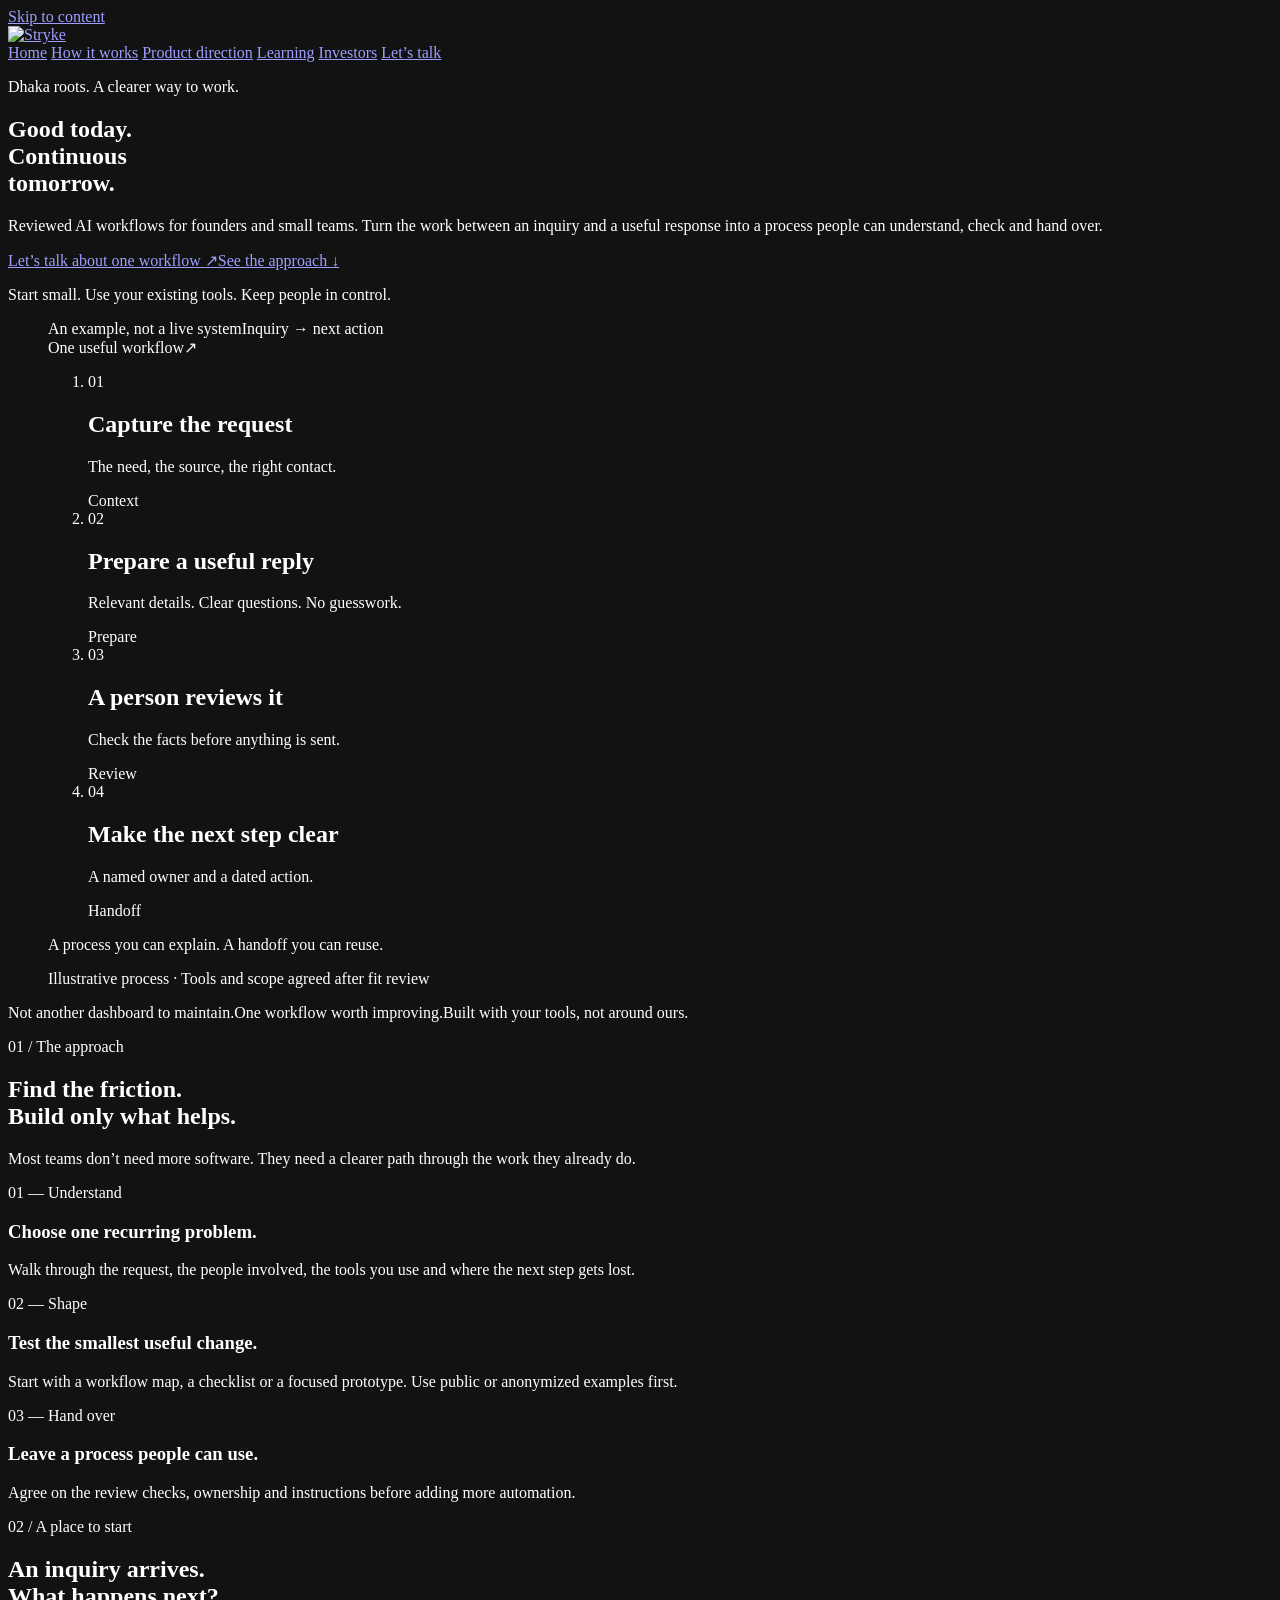
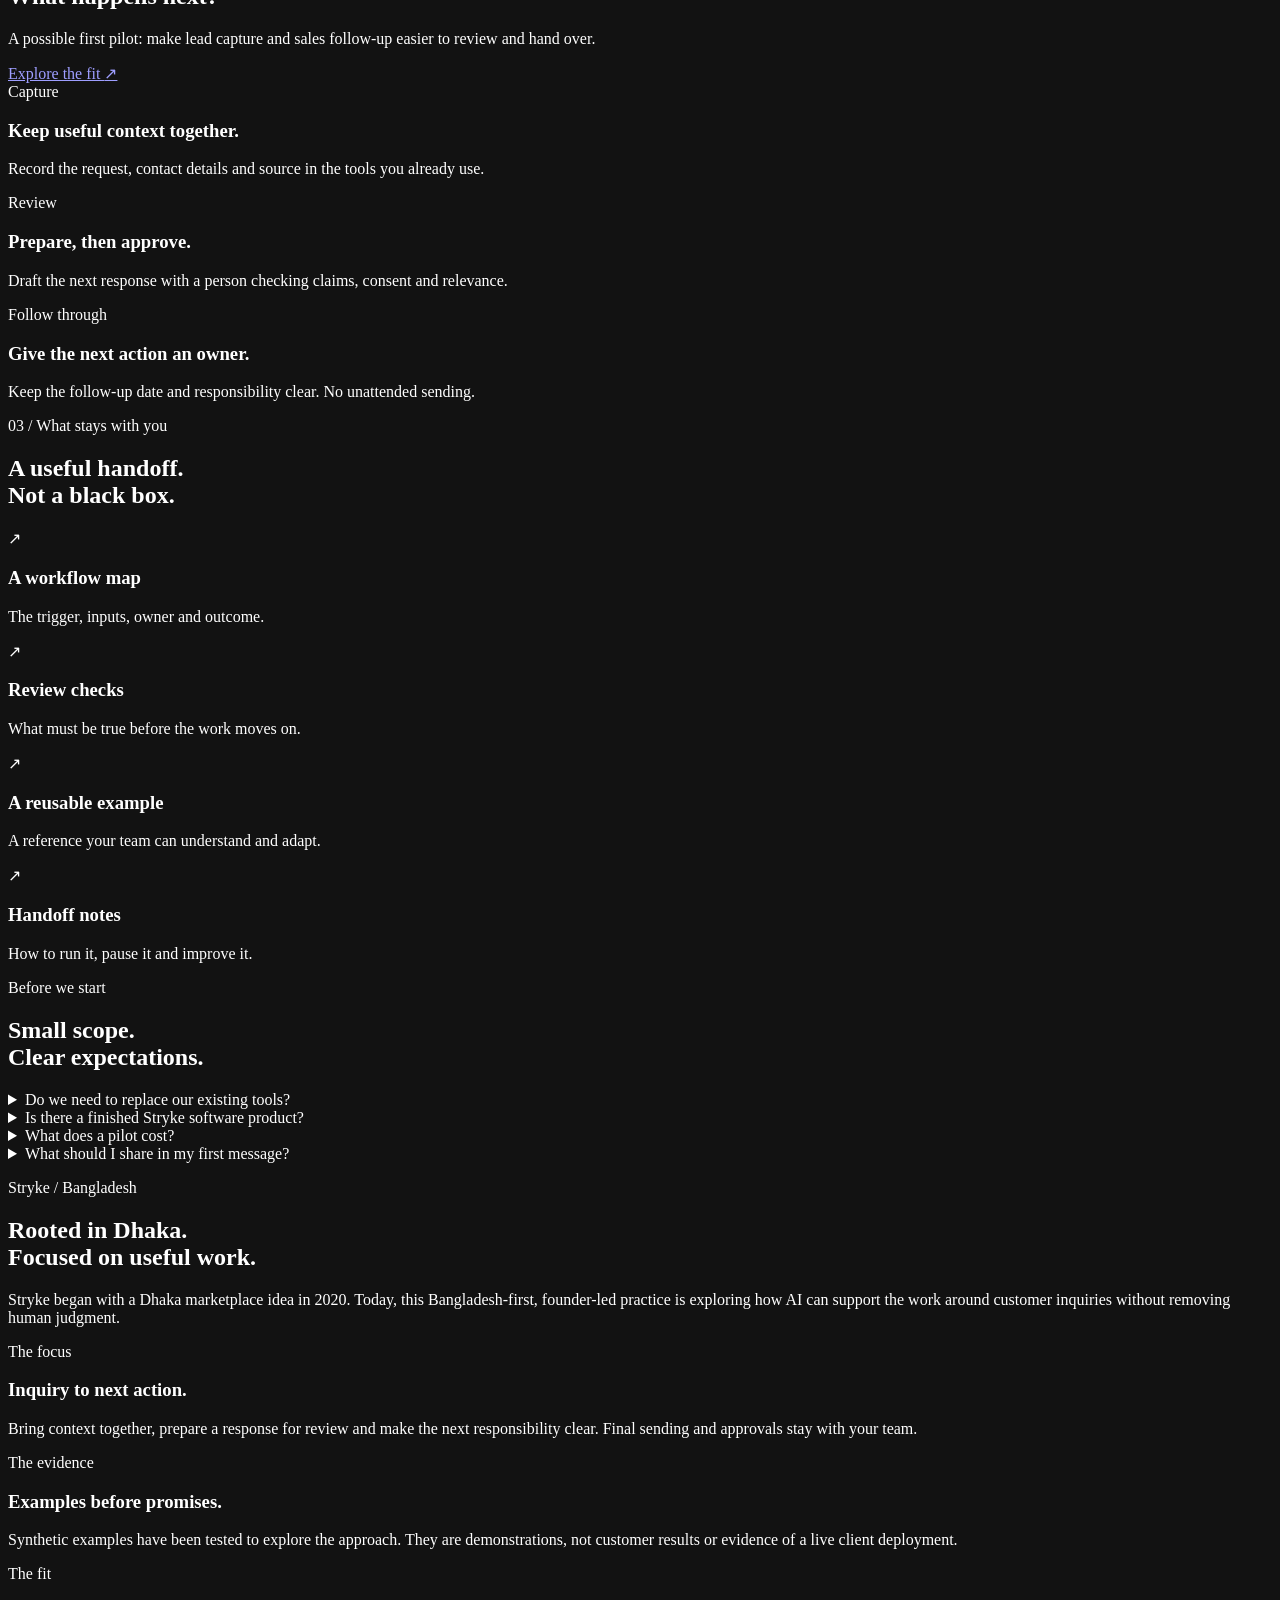
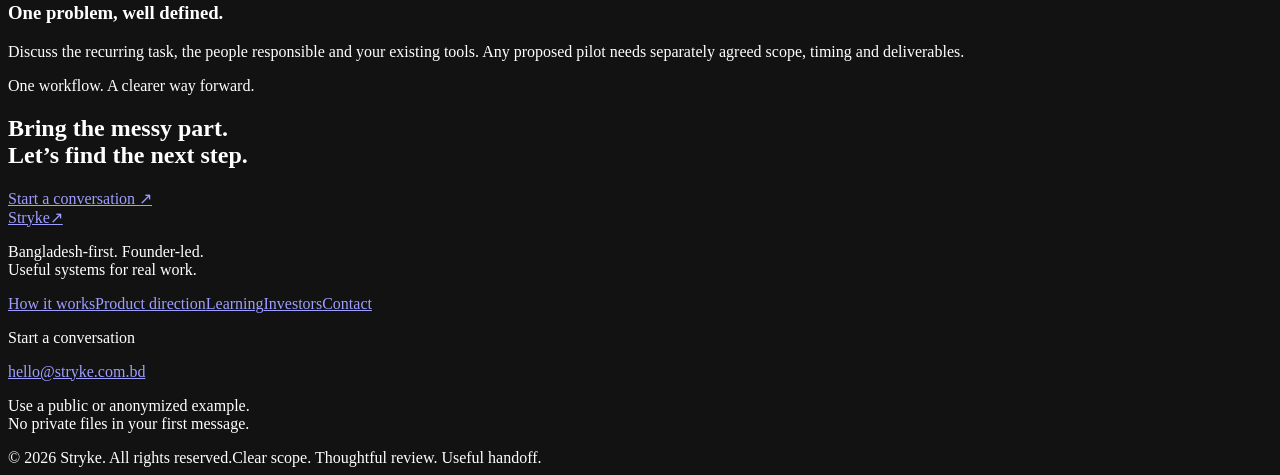
==== public/index.html @ 24b32e6b "Publish the latest StrykeHQ public site." ====
<!doctype html>
<html lang="en">
<head>
  <meta charset="utf-8">
  <meta name="viewport" content="width=device-width, initial-scale=1">
  <title>StrykeHQ — Reviewed AI workflows, Bangladesh</title>
  <meta name="description" content="Stryke is a Bangladesh-first, founder-led AI workflow practice. Explore inquiry support, human review and clearer handoffs using the tools your team already uses.">
  <meta name="robots" content="index, follow">
  <link rel="canonical" href="https://strykehq.com/">
  <meta property="og:site_name" content="StrykeHQ · Bangladesh">
  <meta property="og:image:width" content="1200">
  <meta property="og:image:height" content="630">
  <meta property="og:type" content="website">
  <meta property="og:title" content="StrykeHQ — Reviewed AI workflows, Bangladesh">
  <meta property="og:description" content="Stryke is a Bangladesh-first, founder-led AI workflow practice. Explore inquiry support, human review and clearer handoffs using the tools your team already uses.">
  <meta property="og:url" content="https://strykehq.com/">
  <meta property="og:image" content="https://strykehq.com/assets/stryke-social-preview.png">
  <meta property="og:image:alt" content="Stryke — Good today. Continuous tomorrow. Black and cyan brand landscape.">
  <meta name="twitter:card" content="summary_large_image">
  <meta name="stryke-build" content="stryke-20261021-black-cyan-v1">
  <meta name="color-scheme" content="light dark">
  <script>(() => { let saved; try { saved=localStorage.getItem('stryke-theme'); } catch (_) {} const dark=window.matchMedia?.('(prefers-color-scheme: dark)').matches; const theme=saved==='light'||saved==='dark'?saved:'dark'; document.documentElement.dataset.theme=theme; document.documentElement.style.colorScheme=theme; })();</script>
  <link rel="icon" href="/favicon.ico" sizes="any">
  <link rel="icon" href="/favicon-32x32.png" type="image/png" sizes="32x32">
  <link rel="icon" href="/favicon-16x16.png" type="image/png" sizes="16x16">
  <link rel="apple-touch-icon" href="/apple-touch-icon.png">
  <link rel="manifest" href="/site.webmanifest">
  <meta name="theme-color" content="#f5f5ef" media="(prefers-color-scheme: light)">
  <meta name="theme-color" content="#03080d" media="(prefers-color-scheme: dark)">
  <link rel="stylesheet" href="/modern.css">
  <script src="/script.js" defer></script>
  <script type="application/ld+json">{"@context": "https://schema.org", "@type": "Organization", "@id": "https://strykehq.com/#organization", "name": "Stryke", "alternateName": "StrykeHQ", "url": "https://strykehq.com/", "logo": "https://strykehq.com/stryke-official-wordmark-logo.png", "description": "Bangladesh-first, founder-led practice exploring reviewed AI workflows and inquiry support.", "areaServed": {"@type": "Country", "name": "Bangladesh"}}</script>
</head>
<body>
  <a class="skip" href="#content">Skip to content</a>
  <header class="site-header">
    <a class="brand" href="/" aria-label="Stryke home"><img src="/stryke-official-wordmark-logo.png" width="304" height="211" alt="Stryke"></a>
    <div class="header-controls">
      <button class="theme-toggle" type="button" aria-label="Switch to dark mode" aria-pressed="false" data-theme-toggle hidden>Dark mode</button>
      <button class="nav-toggle" type="button" aria-expanded="false" aria-controls="site-nav" hidden>Menu</button>
    </div>
    <nav class="nav-links" id="site-nav" aria-label="Main navigation" data-open="false"><a href="/" aria-current="page">Home</a>
<a href="/workspace/">How it works</a>
<a href="/app/">Product direction</a>
<a href="/academy/">Learning</a>
<a href="/investors/">Investors</a>
<a href="/contact/" class="nav-cta">Let’s talk</a></nav>
  </header>
  <main id="content" tabindex="-1">
    <section class="hero home-hero wrap">
      <div class="hero-copy"><p class="eyebrow"><span class="square" aria-hidden="true"></span> Dhaka roots. A clearer way to work.</p>
        <h1>Good today.<br><span>Continuous<br class="desktop-break"> tomorrow.</span></h1>
        <p class="lede">Reviewed AI workflows for founders and small teams. Turn the work between an inquiry and a useful response into a process people can understand, check and hand over.</p>
        <div class="actions"><a class="button primary" href="/contact/">Let’s talk about one workflow <span aria-hidden="true">↗</span></a><a class="text-link" href="#approach">See the approach <span aria-hidden="true">↓</span></a></div>
        <p class="hero-note">Start small. Use your existing tools. Keep people in control.</p>
      </div>
      <figure class="workflow-figure"><figcaption><span class="eyebrow">An example, not a live system</span><span class="diagram-label">Inquiry → next action</span></figcaption>
        <div class="workflow-board"><div class="board-top"><span class="eyebrow">One useful workflow</span><span aria-hidden="true">↗</span></div>
          <ol class="workflow-path"><li><span class="step-index">01</span><div><h2>Capture the request</h2><p>The need, the source, the right contact.</p></div><span class="step-tag">Context</span></li>
          <li><span class="step-index">02</span><div><h2>Prepare a useful reply</h2><p>Relevant details. Clear questions. No guesswork.</p></div><span class="step-tag">Prepare</span></li>
          <li class="review-step"><span class="step-index">03</span><div><h2>A person reviews it</h2><p>Check the facts before anything is sent.</p></div><span class="step-tag">Review</span></li>
          <li><span class="step-index">04</span><div><h2>Make the next step clear</h2><p>A named owner and a dated action.</p></div><span class="step-tag">Handoff</span></li></ol>
          <div class="board-bottom"><span class="square" aria-hidden="true"></span> A process you can explain. A handoff you can reuse.</div></div>
        <p class="figure-note">Illustrative process · Tools and scope agreed after fit review</p>
      </figure>
    </section>
    <div class="principle-strip"><div class="wrap"><span>Not another dashboard to maintain.</span><span>One workflow worth improving.</span><span>Built with your tools, not around ours.</span></div></div>
    <section class="section wrap" id="approach"><div class="section-heading"><p class="eyebrow">01 / The approach</p><h2>Find the friction.<br>Build only what helps.</h2><p>Most teams don’t need more software. They need a clearer path through the work they already do.</p></div>
      <div class="three-grid service-grid"><article><span class="card-index">01 — Understand</span><h3>Choose one recurring problem.</h3><p>Walk through the request, the people involved, the tools you use and where the next step gets lost.</p></article><article><span class="card-index">02 — Shape</span><h3>Test the smallest useful change.</h3><p>Start with a workflow map, a checklist or a focused prototype. Use public or anonymized examples first.</p></article><article><span class="card-index">03 — Hand over</span><h3>Leave a process people can use.</h3><p>Agree on the review checks, ownership and instructions before adding more automation.</p></article></div>
    </section>
    <section class="section dark-band"><div class="wrap split"><div><p class="eyebrow">02 / A place to start</p><h2>An inquiry arrives.<br>What happens next?</h2><p class="lede">A possible first pilot: make lead capture and sales follow-up easier to review and hand over.</p><a class="button cyan" href="/contact/">Explore the fit <span aria-hidden="true">↗</span></a></div>
      <div class="pilot-list"><article><span>Capture</span><h3>Keep useful context together.</h3><p>Record the request, contact details and source in the tools you already use.</p></article><article><span>Review</span><h3>Prepare, then approve.</h3><p>Draft the next response with a person checking claims, consent and relevance.</p></article><article><span>Follow through</span><h3>Give the next action an owner.</h3><p>Keep the follow-up date and responsibility clear. No unattended sending.</p></article></div></div></section>
    <section class="section wrap"><div class="section-heading"><p class="eyebrow">03 / What stays with you</p><h2>A useful handoff.<br>Not a black box.</h2></div><div class="four-grid deliverables"><article><span>↗</span><h3>A workflow map</h3><p>The trigger, inputs, owner and outcome.</p></article><article><span>↗</span><h3>Review checks</h3><p>What must be true before the work moves on.</p></article><article><span>↗</span><h3>A reusable example</h3><p>A reference your team can understand and adapt.</p></article><article><span>↗</span><h3>Handoff notes</h3><p>How to run it, pause it and improve it.</p></article></div></section>
    <section class="section wrap questions"><div><p class="eyebrow">Before we start</p><h2>Small scope.<br>Clear expectations.</h2></div><div class="faq-list"><details><summary>Do we need to replace our existing tools?</summary><p>That is not the starting point. We first look at the tools and process you already use. Any new tool or integration needs an agreed reason and scope.</p></details><details><summary>Is there a finished Stryke software product?</summary><p>The longer-term product direction is exploratory. A first engagement is a separately scoped workflow service, not access to a launched Super App.</p></details><details><summary>What does a pilot cost?</summary><p>Scope, deliverables, timing and pricing are agreed after a fit review. There is no automatic subscription or commitment from an inquiry.</p></details><details><summary>What should I share in my first message?</summary><p>One recurring problem, who handles it and what a useful outcome would look like. Keep customer records, credentials and private files out of the first message.</p></details></div></section>
    <section class="section wrap identity" aria-labelledby="identity-title"><div class="section-heading"><p class="eyebrow">Stryke / Bangladesh</p><h2 id="identity-title">Rooted in Dhaka.<br>Focused on useful work.</h2><p>Stryke began with a Dhaka marketplace idea in 2020. Today, this Bangladesh-first, founder-led practice is exploring how AI can support the work around customer inquiries without removing human judgment.</p></div><div class="three-grid"><article><span class="card-index">The focus</span><h3>Inquiry to next action.</h3><p>Bring context together, prepare a response for review and make the next responsibility clear. Final sending and approvals stay with your team.</p></article><article><span class="card-index">The evidence</span><h3>Examples before promises.</h3><p>Synthetic examples have been tested to explore the approach. They are demonstrations, not customer results or evidence of a live client deployment.</p></article><article><span class="card-index">The fit</span><h3>One problem, well defined.</h3><p>Discuss the recurring task, the people responsible and your existing tools. Any proposed pilot needs separately agreed scope, timing and deliverables.</p></article></div></section>
    <section class="closing wrap"><p class="eyebrow">One workflow. A clearer way forward.</p><h2>Bring the messy part.<br>Let’s find the next step.</h2><a class="button primary" href="/contact/">Start a conversation <span aria-hidden="true">↗</span></a></section>
</main>
  <footer class="site-footer">
    <div class="footer-top"><div><a class="footer-name" href="/">Stryke<span aria-hidden="true">↗</span></a><p>Bangladesh-first. Founder-led.<br>Useful systems for real work.</p></div>
      <nav aria-label="Footer navigation"><a href="/workspace/">How it works</a><a href="/app/">Product direction</a><a href="/academy/">Learning</a><a href="/investors/">Investors</a><a href="/contact/">Contact</a></nav>
      <div><p class="eyebrow">Start a conversation</p><a class="email-link" href="mailto:hello@stryke.com.bd">hello@stryke.com.bd</a><p class="small">Use a public or anonymized example.<br>No private files in your first message.</p></div></div>
    <div class="footer-bottom"><span>© 2026 Stryke. All rights reserved.</span><span>Clear scope. Thoughtful review. Useful handoff.</span></div>
  </footer>
</body>
</html>
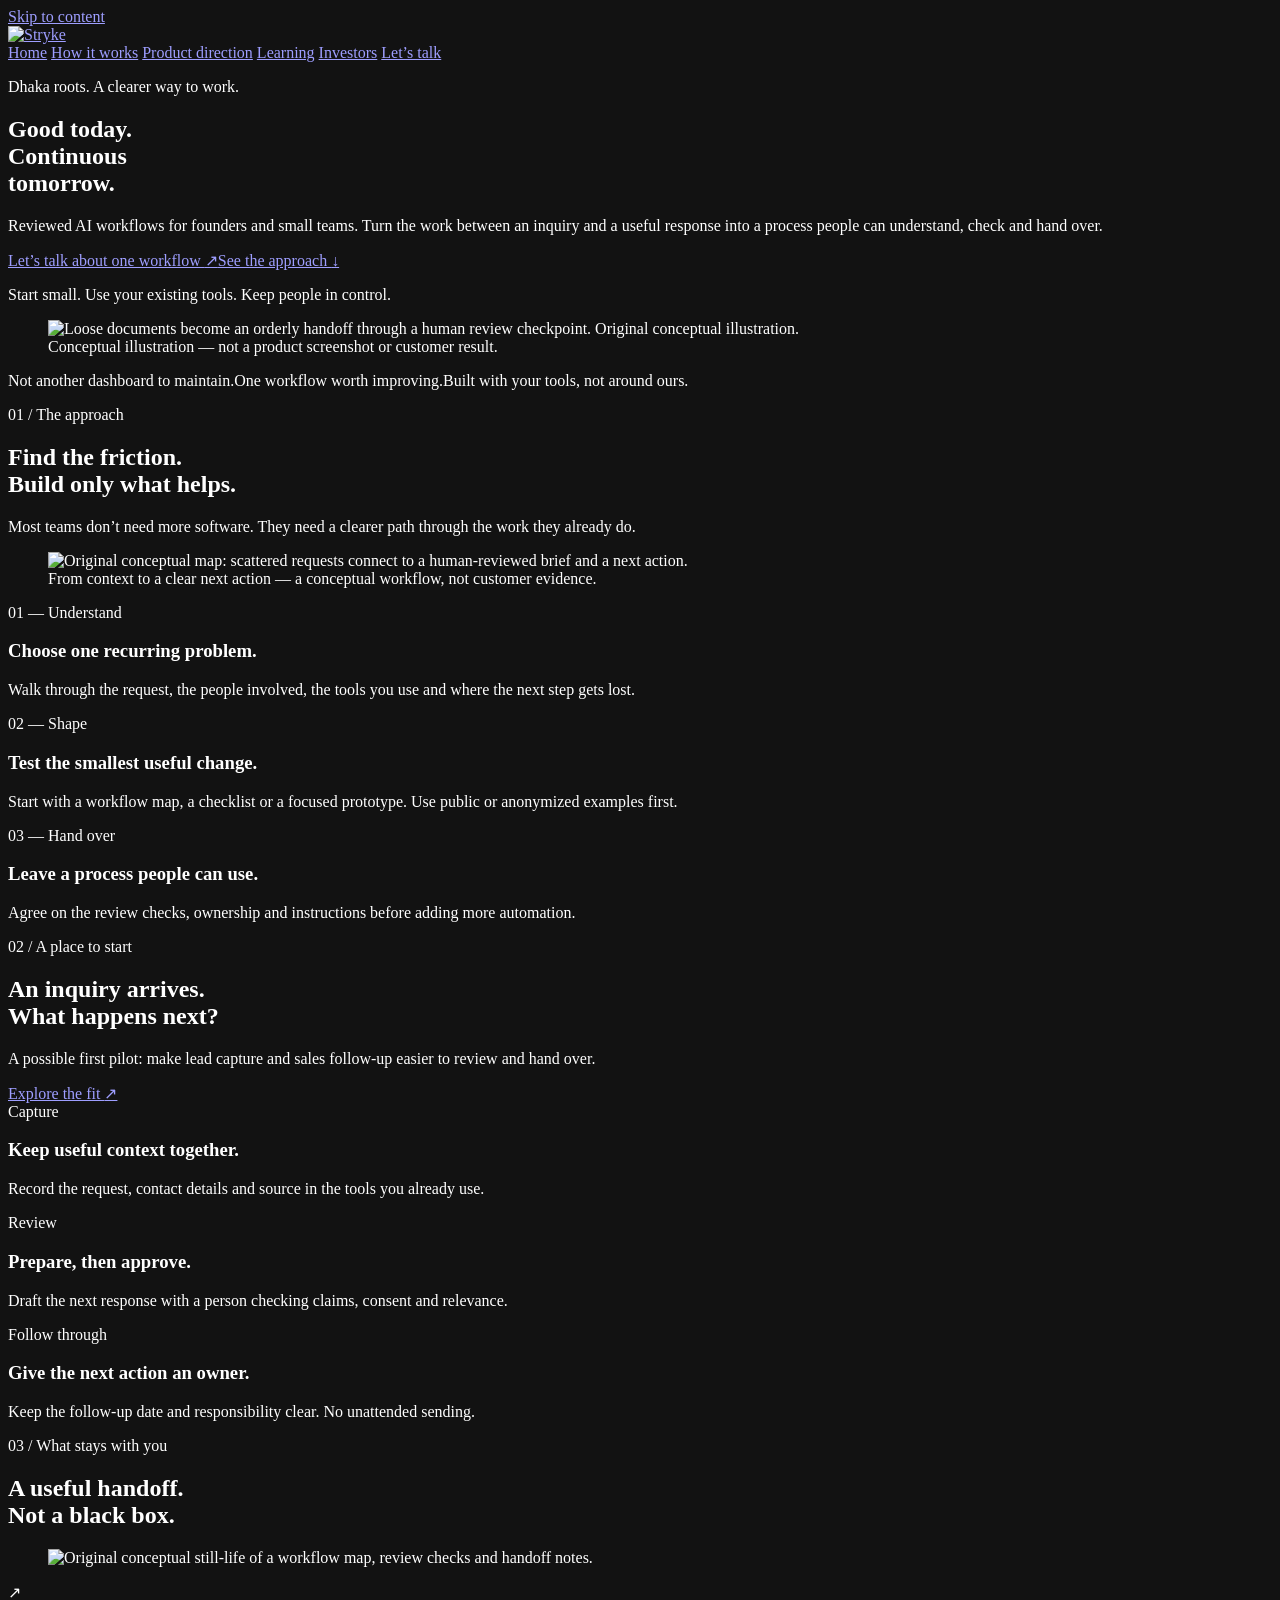
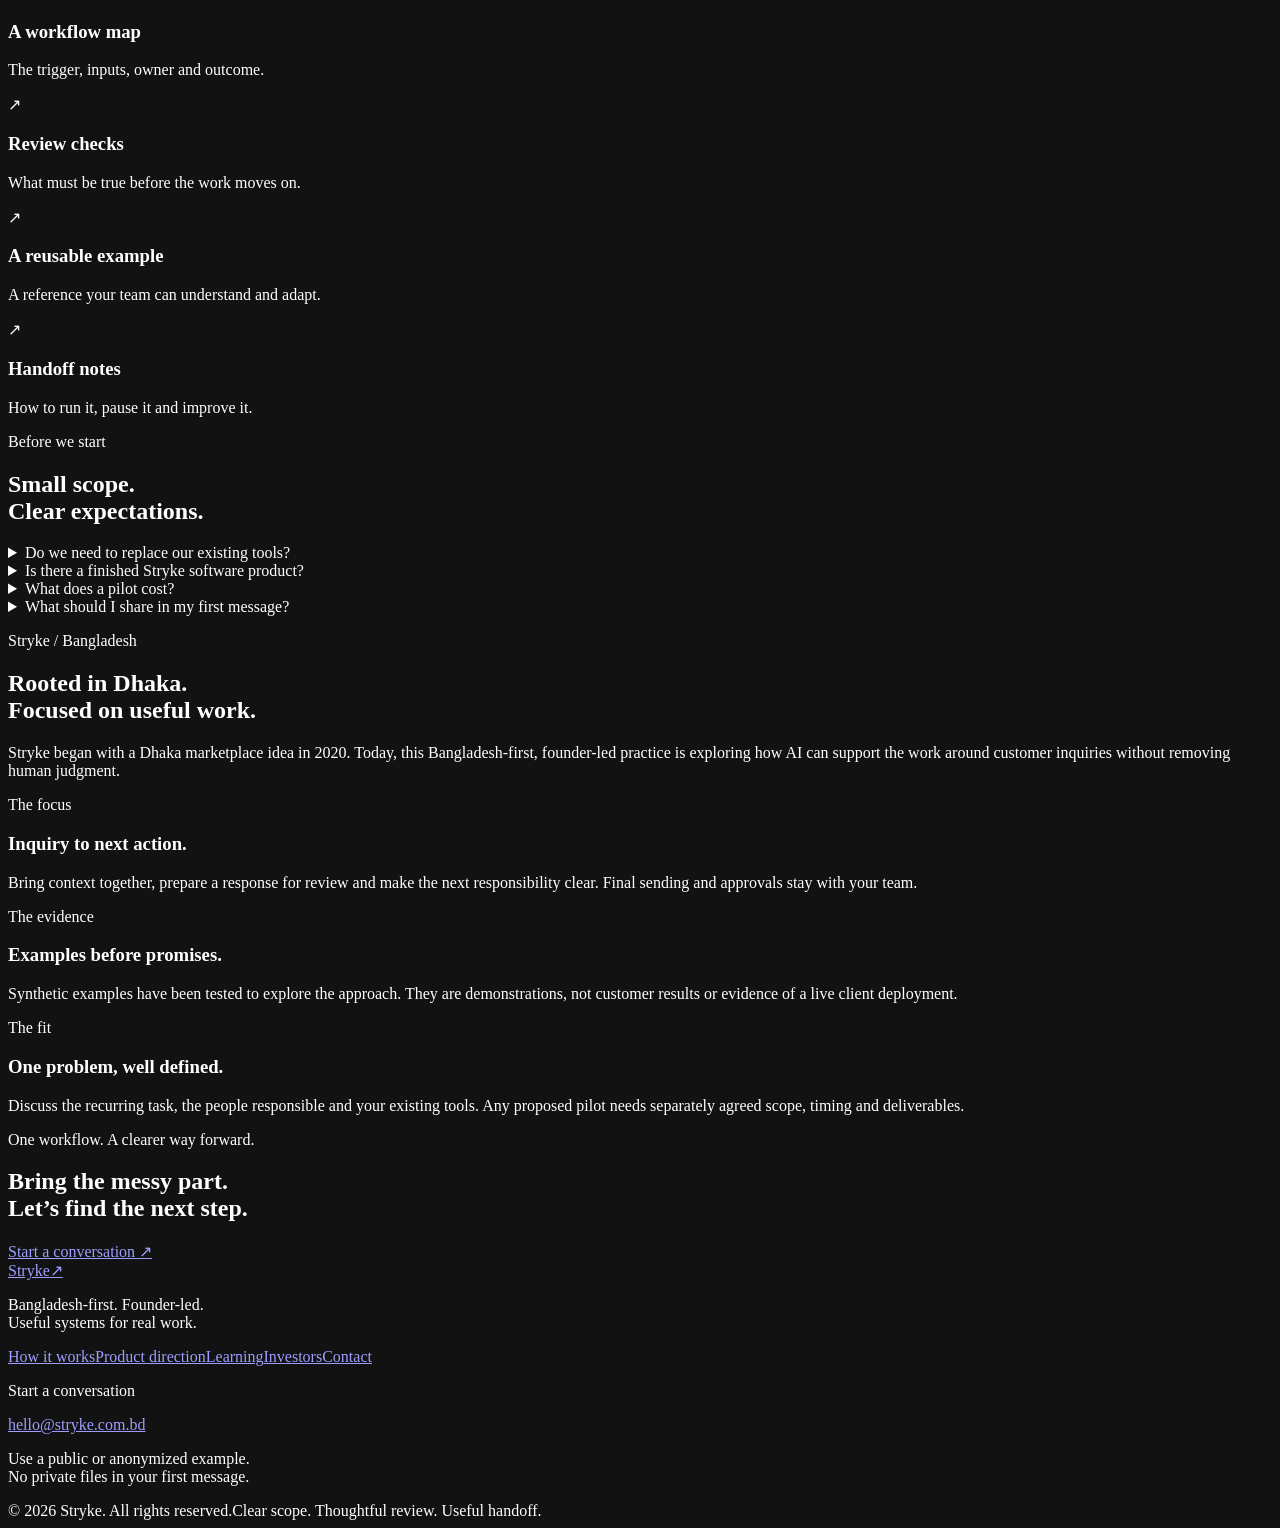
==== commit 1738f205: "feat(site): release reviewed editorial artwork and responsive presentation" ====
--- a/public/index.html
+++ b/public/index.html
@@ -28,6 +28,7 @@
   <meta name="theme-color" content="#f5f5ef" media="(prefers-color-scheme: light)">
   <meta name="theme-color" content="#03080d" media="(prefers-color-scheme: dark)">
   <link rel="stylesheet" href="/modern.css">
+  <link rel="stylesheet" href="/editorial.css">
   <script src="/script.js" defer></script>
   <script type="application/ld+json">{"@context": "https://schema.org", "@type": "Organization", "@id": "https://strykehq.com/#organization", "name": "Stryke", "alternateName": "StrykeHQ", "url": "https://strykehq.com/", "logo": "https://strykehq.com/stryke-official-wordmark-logo.png", "description": "Bangladesh-first, founder-led practice exploring reviewed AI workflows and inquiry support.", "areaServed": {"@type": "Country", "name": "Bangladesh"}}</script>
 </head>
@@ -54,23 +55,15 @@
         <div class="actions"><a class="button primary" href="/contact/">Let’s talk about one workflow <span aria-hidden="true">↗</span></a><a class="text-link" href="#approach">See the approach <span aria-hidden="true">↓</span></a></div>
         <p class="hero-note">Start small. Use your existing tools. Keep people in control.</p>
       </div>
-      <figure class="workflow-figure"><figcaption><span class="eyebrow">An example, not a live system</span><span class="diagram-label">Inquiry → next action</span></figcaption>
-        <div class="workflow-board"><div class="board-top"><span class="eyebrow">One useful workflow</span><span aria-hidden="true">↗</span></div>
-          <ol class="workflow-path"><li><span class="step-index">01</span><div><h2>Capture the request</h2><p>The need, the source, the right contact.</p></div><span class="step-tag">Context</span></li>
-          <li><span class="step-index">02</span><div><h2>Prepare a useful reply</h2><p>Relevant details. Clear questions. No guesswork.</p></div><span class="step-tag">Prepare</span></li>
-          <li class="review-step"><span class="step-index">03</span><div><h2>A person reviews it</h2><p>Check the facts before anything is sent.</p></div><span class="step-tag">Review</span></li>
-          <li><span class="step-index">04</span><div><h2>Make the next step clear</h2><p>A named owner and a dated action.</p></div><span class="step-tag">Handoff</span></li></ol>
-          <div class="board-bottom"><span class="square" aria-hidden="true"></span> A process you can explain. A handoff you can reuse.</div></div>
-        <p class="figure-note">Illustrative process · Tools and scope agreed after fit review</p>
-      </figure>
+      <figure class="workflow-figure art-panel"><img src="/assets/stryke-review-table.svg" width="1200" height="960" fetchpriority="high" alt="Loose documents become an orderly handoff through a human review checkpoint. Original conceptual illustration."><figcaption>Conceptual illustration — not a product screenshot or customer result.</figcaption></figure>
     </section>
     <div class="principle-strip"><div class="wrap"><span>Not another dashboard to maintain.</span><span>One workflow worth improving.</span><span>Built with your tools, not around ours.</span></div></div>
     <section class="section wrap" id="approach"><div class="section-heading"><p class="eyebrow">01 / The approach</p><h2>Find the friction.<br>Build only what helps.</h2><p>Most teams don’t need more software. They need a clearer path through the work they already do.</p></div>
-      <div class="three-grid service-grid"><article><span class="card-index">01 — Understand</span><h3>Choose one recurring problem.</h3><p>Walk through the request, the people involved, the tools you use and where the next step gets lost.</p></article><article><span class="card-index">02 — Shape</span><h3>Test the smallest useful change.</h3><p>Start with a workflow map, a checklist or a focused prototype. Use public or anonymized examples first.</p></article><article><span class="card-index">03 — Hand over</span><h3>Leave a process people can use.</h3><p>Agree on the review checks, ownership and instructions before adding more automation.</p></article></div>
+      <figure class="editorial-visual"><img src="/assets/stryke-context-map.svg" width="1000" height="420" loading="lazy" alt="Original conceptual map: scattered requests connect to a human-reviewed brief and a next action."><figcaption>From context to a clear next action — a conceptual workflow, not customer evidence.</figcaption></figure><div class="three-grid service-grid"><article><span class="card-index">01 — Understand</span><h3>Choose one recurring problem.</h3><p>Walk through the request, the people involved, the tools you use and where the next step gets lost.</p></article><article><span class="card-index">02 — Shape</span><h3>Test the smallest useful change.</h3><p>Start with a workflow map, a checklist or a focused prototype. Use public or anonymized examples first.</p></article><article><span class="card-index">03 — Hand over</span><h3>Leave a process people can use.</h3><p>Agree on the review checks, ownership and instructions before adding more automation.</p></article></div>
     </section>
     <section class="section dark-band"><div class="wrap split"><div><p class="eyebrow">02 / A place to start</p><h2>An inquiry arrives.<br>What happens next?</h2><p class="lede">A possible first pilot: make lead capture and sales follow-up easier to review and hand over.</p><a class="button cyan" href="/contact/">Explore the fit <span aria-hidden="true">↗</span></a></div>
       <div class="pilot-list"><article><span>Capture</span><h3>Keep useful context together.</h3><p>Record the request, contact details and source in the tools you already use.</p></article><article><span>Review</span><h3>Prepare, then approve.</h3><p>Draft the next response with a person checking claims, consent and relevance.</p></article><article><span>Follow through</span><h3>Give the next action an owner.</h3><p>Keep the follow-up date and responsibility clear. No unattended sending.</p></article></div></div></section>
-    <section class="section wrap"><div class="section-heading"><p class="eyebrow">03 / What stays with you</p><h2>A useful handoff.<br>Not a black box.</h2></div><div class="four-grid deliverables"><article><span>↗</span><h3>A workflow map</h3><p>The trigger, inputs, owner and outcome.</p></article><article><span>↗</span><h3>Review checks</h3><p>What must be true before the work moves on.</p></article><article><span>↗</span><h3>A reusable example</h3><p>A reference your team can understand and adapt.</p></article><article><span>↗</span><h3>Handoff notes</h3><p>How to run it, pause it and improve it.</p></article></div></section>
+    <section class="section wrap"><div class="section-heading"><p class="eyebrow">03 / What stays with you</p><h2>A useful handoff.<br>Not a black box.</h2></div><figure class="editorial-visual handoff-visual"><img src="/assets/stryke-handoff.svg" width="1000" height="500" loading="lazy" alt="Original conceptual still-life of a workflow map, review checks and handoff notes."></figure><div class="four-grid deliverables"><article><span>↗</span><h3>A workflow map</h3><p>The trigger, inputs, owner and outcome.</p></article><article><span>↗</span><h3>Review checks</h3><p>What must be true before the work moves on.</p></article><article><span>↗</span><h3>A reusable example</h3><p>A reference your team can understand and adapt.</p></article><article><span>↗</span><h3>Handoff notes</h3><p>How to run it, pause it and improve it.</p></article></div></section>
     <section class="section wrap questions"><div><p class="eyebrow">Before we start</p><h2>Small scope.<br>Clear expectations.</h2></div><div class="faq-list"><details><summary>Do we need to replace our existing tools?</summary><p>That is not the starting point. We first look at the tools and process you already use. Any new tool or integration needs an agreed reason and scope.</p></details><details><summary>Is there a finished Stryke software product?</summary><p>The longer-term product direction is exploratory. A first engagement is a separately scoped workflow service, not access to a launched Super App.</p></details><details><summary>What does a pilot cost?</summary><p>Scope, deliverables, timing and pricing are agreed after a fit review. There is no automatic subscription or commitment from an inquiry.</p></details><details><summary>What should I share in my first message?</summary><p>One recurring problem, who handles it and what a useful outcome would look like. Keep customer records, credentials and private files out of the first message.</p></details></div></section>
     <section class="section wrap identity" aria-labelledby="identity-title"><div class="section-heading"><p class="eyebrow">Stryke / Bangladesh</p><h2 id="identity-title">Rooted in Dhaka.<br>Focused on useful work.</h2><p>Stryke began with a Dhaka marketplace idea in 2020. Today, this Bangladesh-first, founder-led practice is exploring how AI can support the work around customer inquiries without removing human judgment.</p></div><div class="three-grid"><article><span class="card-index">The focus</span><h3>Inquiry to next action.</h3><p>Bring context together, prepare a response for review and make the next responsibility clear. Final sending and approvals stay with your team.</p></article><article><span class="card-index">The evidence</span><h3>Examples before promises.</h3><p>Synthetic examples have been tested to explore the approach. They are demonstrations, not customer results or evidence of a live client deployment.</p></article><article><span class="card-index">The fit</span><h3>One problem, well defined.</h3><p>Discuss the recurring task, the people responsible and your existing tools. Any proposed pilot needs separately agreed scope, timing and deliverables.</p></article></div></section>
     <section class="closing wrap"><p class="eyebrow">One workflow. A clearer way forward.</p><h2>Bring the messy part.<br>Let’s find the next step.</h2><a class="button primary" href="/contact/">Start a conversation <span aria-hidden="true">↗</span></a></section>
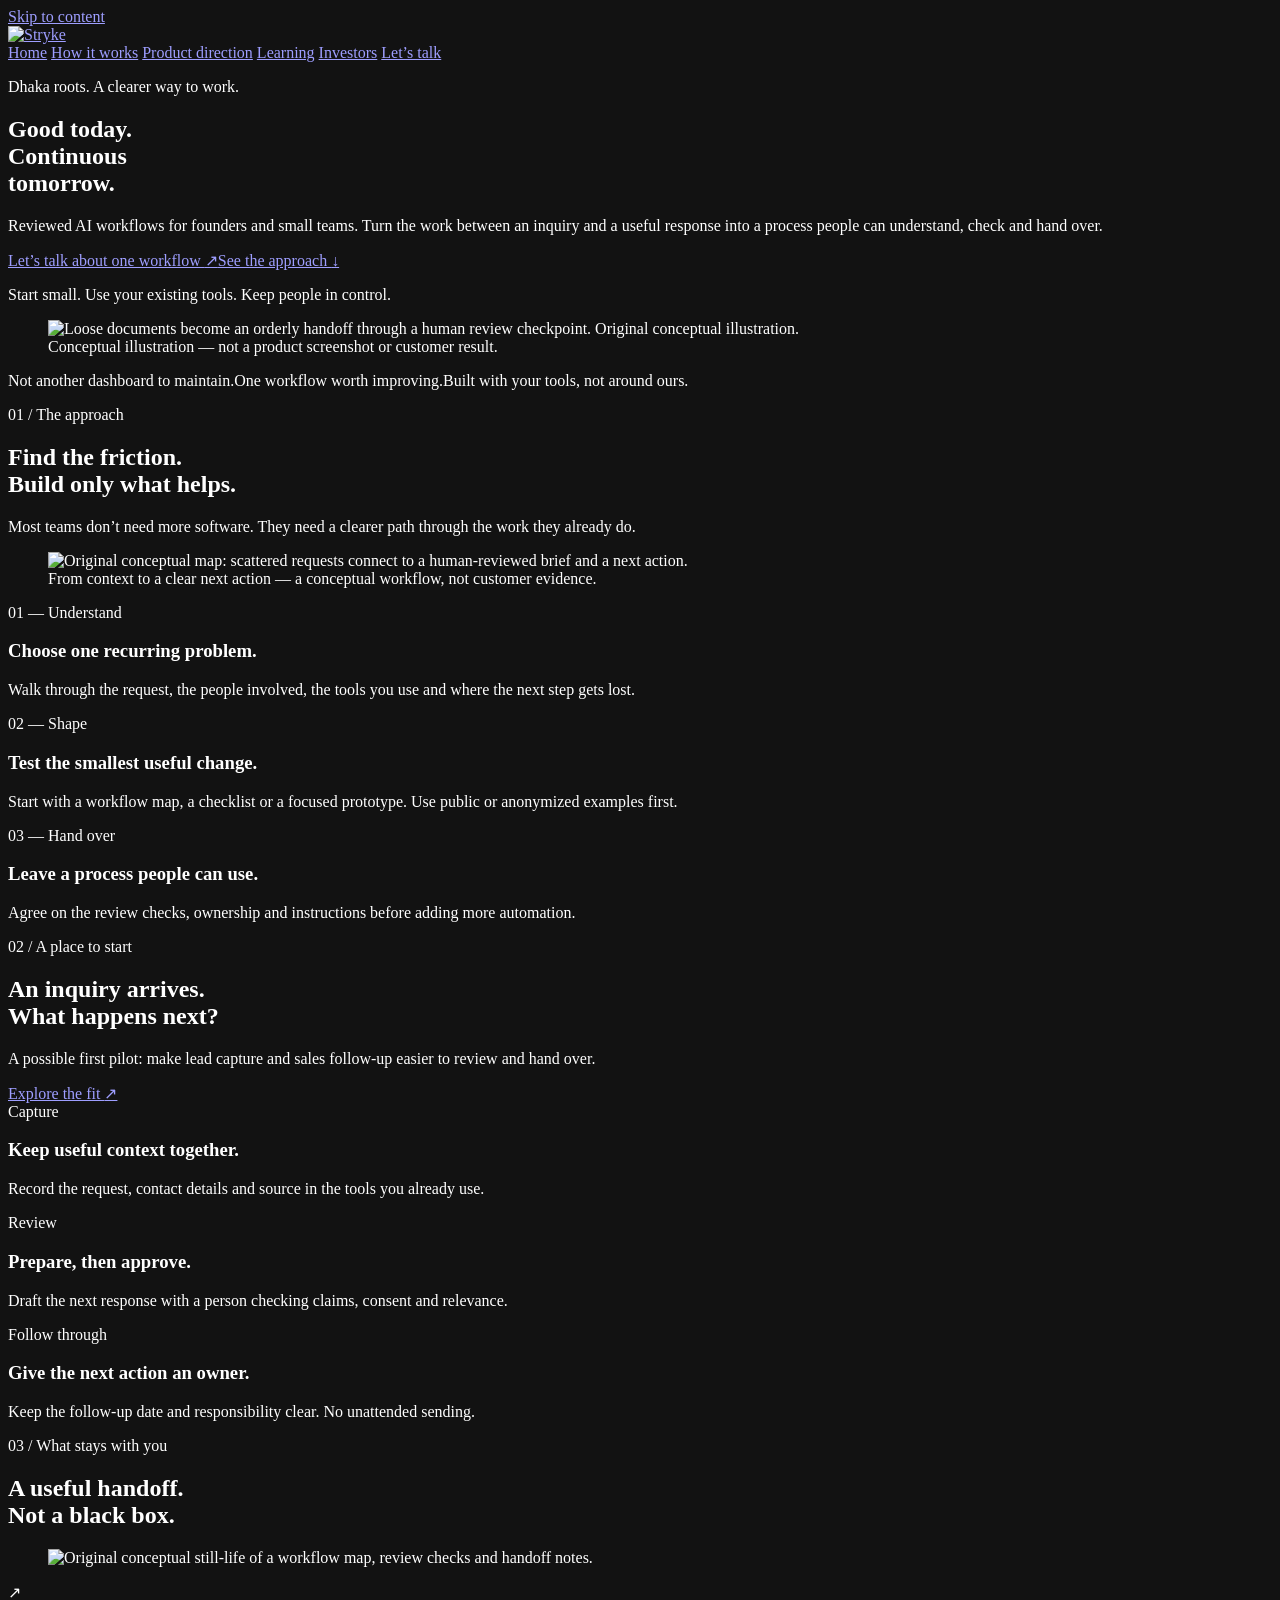
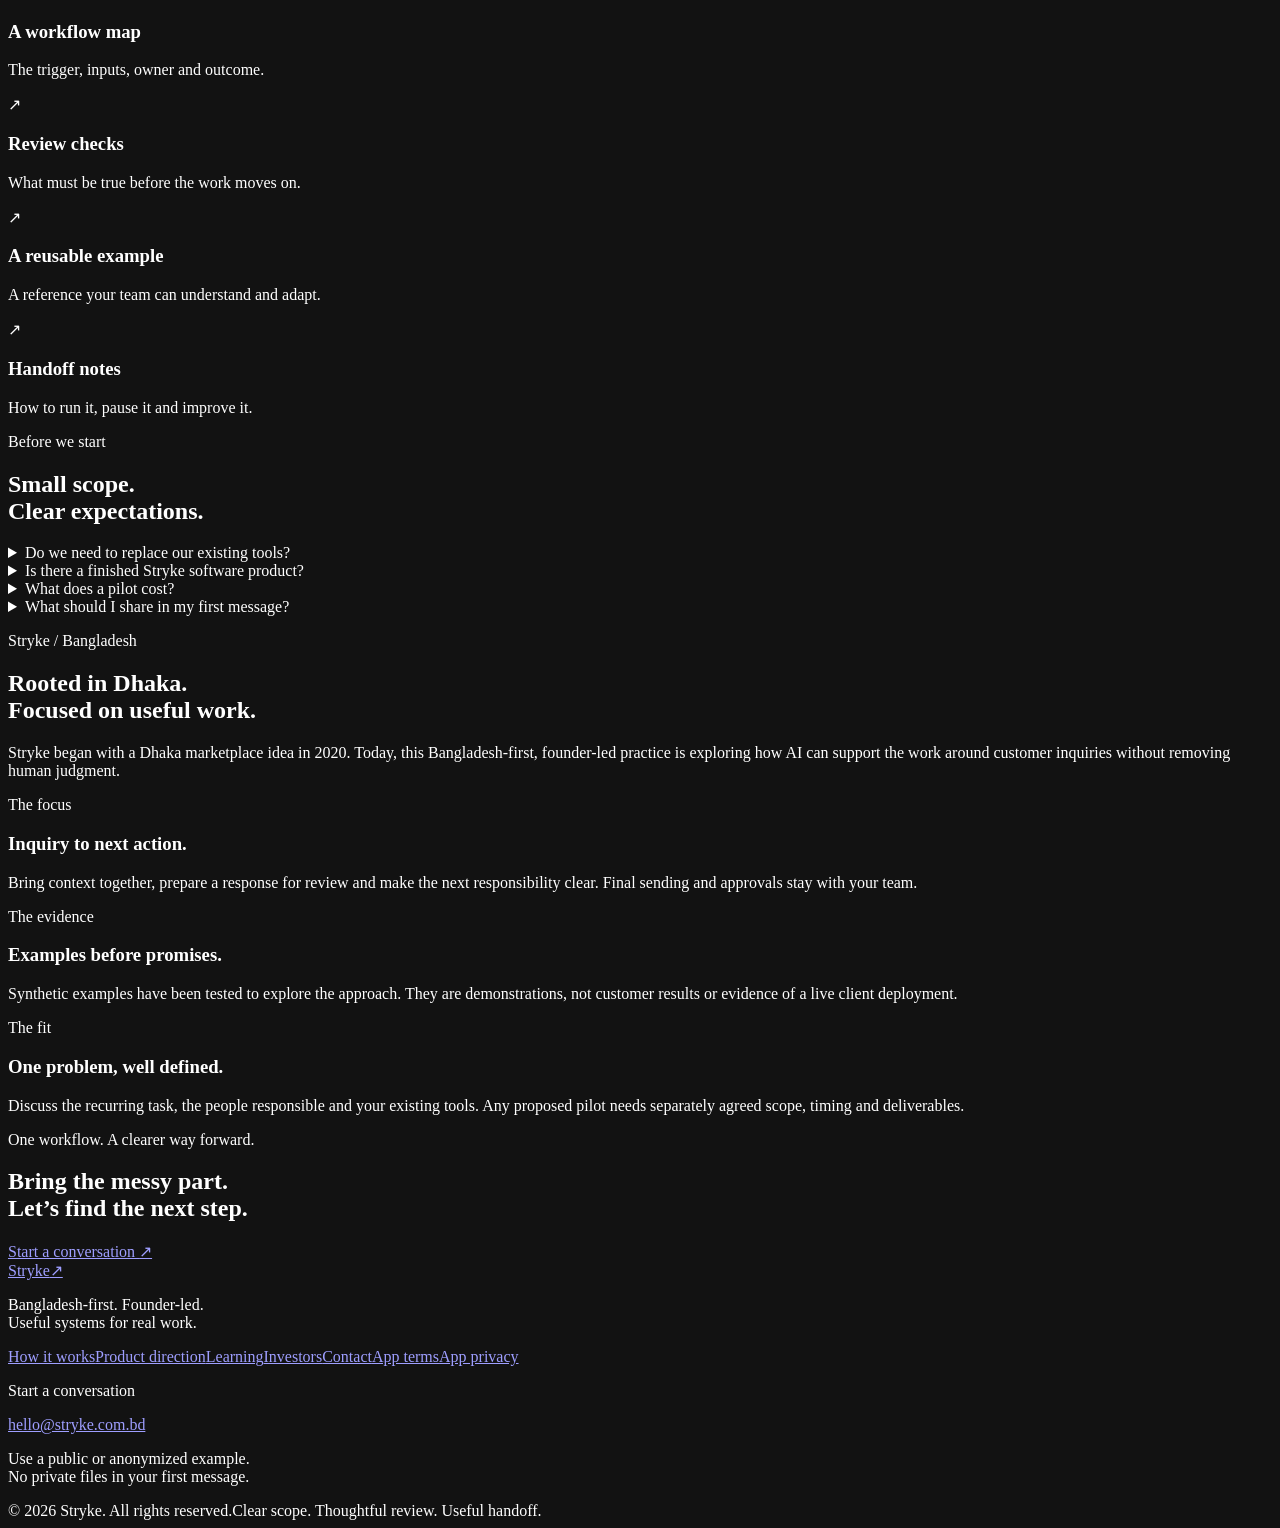
==== commit 6f845a3a: "docs(site): publish scoped social integration terms and privacy" ====
--- a/public/index.html
+++ b/public/index.html
@@ -70,7 +70,7 @@
 </main>
   <footer class="site-footer">
     <div class="footer-top"><div><a class="footer-name" href="/">Stryke<span aria-hidden="true">↗</span></a><p>Bangladesh-first. Founder-led.<br>Useful systems for real work.</p></div>
-      <nav aria-label="Footer navigation"><a href="/workspace/">How it works</a><a href="/app/">Product direction</a><a href="/academy/">Learning</a><a href="/investors/">Investors</a><a href="/contact/">Contact</a></nav>
+      <nav aria-label="Footer navigation"><a href="/workspace/">How it works</a><a href="/app/">Product direction</a><a href="/academy/">Learning</a><a href="/investors/">Investors</a><a href="/contact/">Contact</a><a href="/terms/">App terms</a><a href="/privacy/">App privacy</a></nav>
       <div><p class="eyebrow">Start a conversation</p><a class="email-link" href="mailto:hello@stryke.com.bd">hello@stryke.com.bd</a><p class="small">Use a public or anonymized example.<br>No private files in your first message.</p></div></div>
     <div class="footer-bottom"><span>© 2026 Stryke. All rights reserved.</span><span>Clear scope. Thoughtful review. Useful handoff.</span></div>
   </footer>
